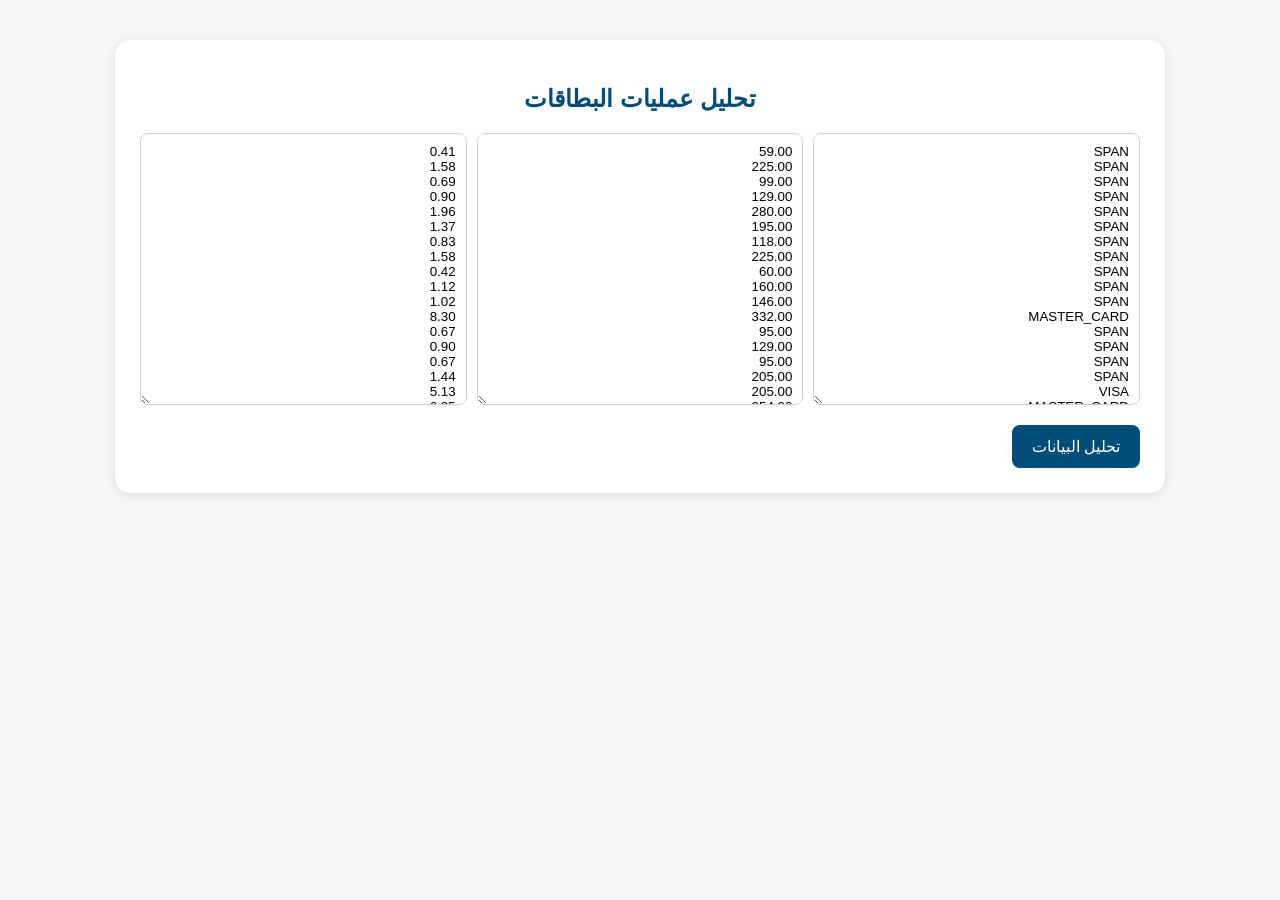
==== index.html @ a5571c26 "first version" ====
<!DOCTYPE html>
<html lang="ar" dir="rtl">
   <head>
      <meta charset="UTF-8" />
      <meta name="viewport" content="width=device-width, initial-scale=1.0" />
      <title>تحليل عمليات البطاقات</title>
      <style>
         body {
            font-family: "Tajawal", sans-serif;
            background: #f4f6f8;
            color: #222;
            margin: 40px;
         }
         h2 {
            text-align: center;
            color: #004d7a;
         }
         .container {
            max-width: 1000px;
            margin: auto;
            background: white;
            padding: 25px;
            border-radius: 15px;
            box-shadow: 0 2px 8px rgba(0, 0, 0, 0.1);
         }
         textarea {
            width: 32%;
            height: 250px;
            padding: 10px;
            border-radius: 8px;
            border: 1px solid #ccc;
            resize: vertical;
            font-family: inherit;
         }
         .textareas {
            display: flex;
            justify-content: space-between;
            gap: 10px;
            margin-bottom: 20px;
         }
         button {
            background: #004d7a;
            color: white;
            border: none;
            padding: 12px 20px;
            border-radius: 8px;
            font-size: 16px;
            cursor: pointer;
            transition: background 0.3s;
         }
         button:hover {
            background: #0073b1;
         }
         table {
            width: 100%;
            border-collapse: collapse;
            margin-top: 25px;
            font-size: 15px;
         }
         th,
         td {
            border: 1px solid #ddd;
            padding: 8px 10px;
            text-align: center;
         }
         th {
            background: #e9f3f9;
            color: #004d7a;
         }
         tfoot td {
            background: #fafafa;
            font-weight: bold;
         }
      </style>
   </head>
   <body>
      <div class="container">
         <h2>تحليل عمليات البطاقات</h2>
         <div class="textareas">
            <textarea
               id="types"
               placeholder="قائمة نوع البطاقة (SPAN / VISA / MASTER_CARD)..."
            >
SPAN
SPAN
SPAN
SPAN
SPAN
SPAN
SPAN
SPAN
SPAN
SPAN
SPAN
MASTER_CARD
SPAN
SPAN
SPAN
SPAN
VISA
MASTER_CARD
SPAN
MASTER_CARD
</textarea
            >
            <textarea id="values" placeholder="قائمة قيم العمليات...">
59.00
225.00
99.00
129.00
280.00
195.00
118.00
225.00
60.00
160.00
146.00
332.00
95.00
129.00
95.00
205.00
205.00
254.00
155.00
195.00
</textarea
            >
            <textarea id="fees" placeholder="قائمة رسوم العمليات...">
0.41
1.58
0.69
0.90
1.96
1.37
0.83
1.58
0.42
1.12
1.02
8.30
0.67
0.90
0.67
1.44
5.13
6.35
1.09
4.88
</textarea
            >
         </div>
         <button id="analyze">تحليل البيانات</button>
         <div id="results"></div>
      </div>

      <script src="script.js"></script>
   </body>
</html>
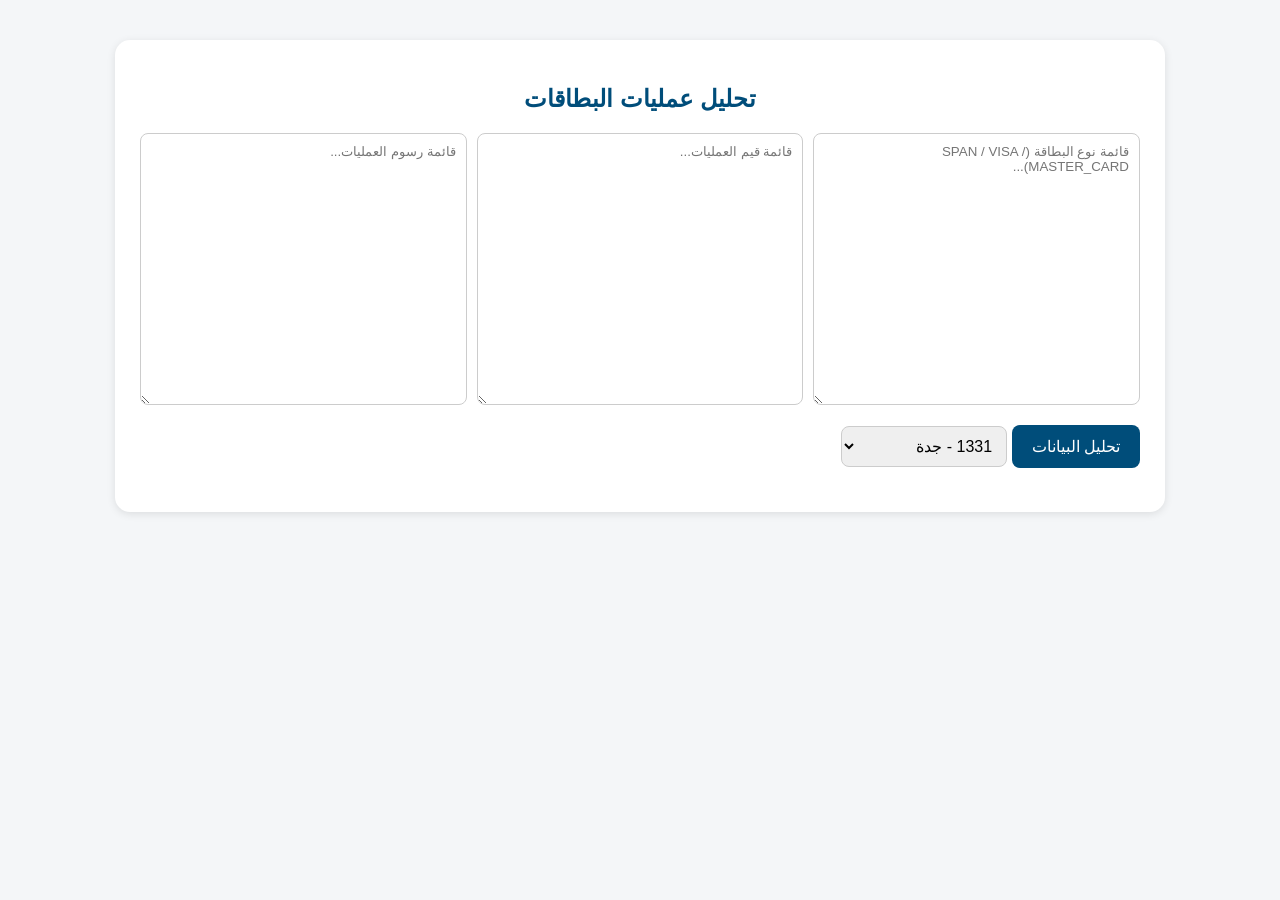
==== commit 5f69498c: "v2" ====
--- a/index.html
+++ b/index.html
@@ -37,6 +37,13 @@
             justify-content: space-between;
             gap: 10px;
             margin-bottom: 20px;
+         }
+         select {
+            margin-bottom: 20px;
+            padding: 10px;
+            border-radius: 8px;
+            border: 1px solid #ccc;
+            font-size: 16px;
          }
          button {
             background: #004d7a;
@@ -80,77 +87,20 @@
             <textarea
                id="types"
                placeholder="قائمة نوع البطاقة (SPAN / VISA / MASTER_CARD)..."
-            >
-SPAN
-SPAN
-SPAN
-SPAN
-SPAN
-SPAN
-SPAN
-SPAN
-SPAN
-SPAN
-SPAN
-MASTER_CARD
-SPAN
-SPAN
-SPAN
-SPAN
-VISA
-MASTER_CARD
-SPAN
-MASTER_CARD
-</textarea
-            >
-            <textarea id="values" placeholder="قائمة قيم العمليات...">
-59.00
-225.00
-99.00
-129.00
-280.00
-195.00
-118.00
-225.00
-60.00
-160.00
-146.00
-332.00
-95.00
-129.00
-95.00
-205.00
-205.00
-254.00
-155.00
-195.00
-</textarea
-            >
-            <textarea id="fees" placeholder="قائمة رسوم العمليات...">
-0.41
-1.58
-0.69
-0.90
-1.96
-1.37
-0.83
-1.58
-0.42
-1.12
-1.02
-8.30
-0.67
-0.90
-0.67
-1.44
-5.13
-6.35
-1.09
-4.88
-</textarea
-            >
+            ></textarea>
+            <textarea
+               id="values"
+               placeholder="قائمة قيم العمليات..."
+            ></textarea>
+            <textarea id="fees" placeholder="قائمة رسوم العمليات..."></textarea>
          </div>
          <button id="analyze">تحليل البيانات</button>
+         <select id="accountSelect">
+            <option value="1331">1331 - جدة</option>
+            <option value="1332">1332 - تبوك</option>
+            <option value="1334">1334 - القصر مول</option>
+         </select>
+
          <div id="results"></div>
       </div>
 
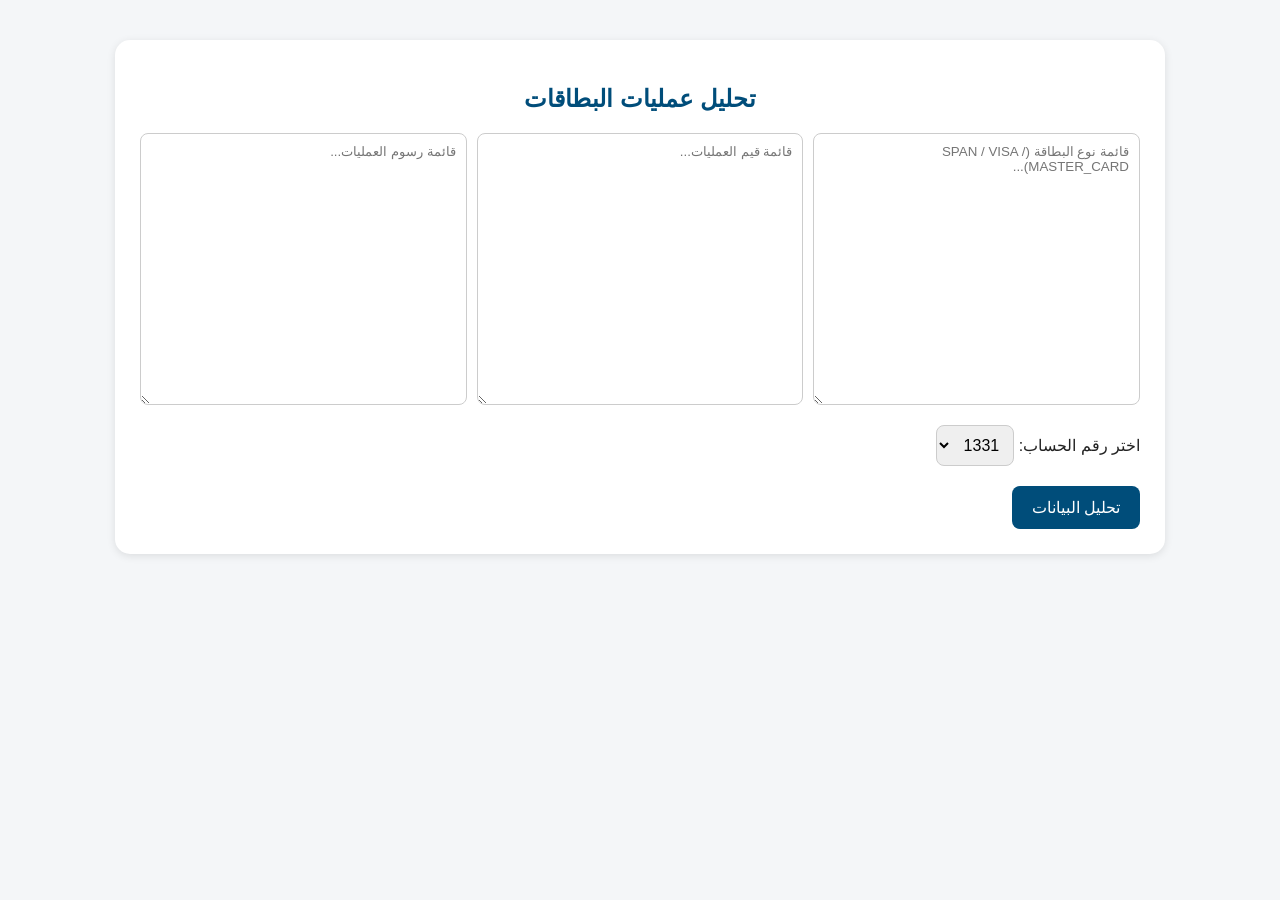
==== commit 38f09ec4: "v2" ====
--- a/index.html
+++ b/index.html
@@ -1,109 +1,43 @@
 <!DOCTYPE html>
 <html lang="ar" dir="rtl">
-   <head>
-      <meta charset="UTF-8" />
-      <meta name="viewport" content="width=device-width, initial-scale=1.0" />
-      <title>تحليل عمليات البطاقات</title>
-      <style>
-         body {
-            font-family: "Tajawal", sans-serif;
-            background: #f4f6f8;
-            color: #222;
-            margin: 40px;
-         }
-         h2 {
-            text-align: center;
-            color: #004d7a;
-         }
-         .container {
-            max-width: 1000px;
-            margin: auto;
-            background: white;
-            padding: 25px;
-            border-radius: 15px;
-            box-shadow: 0 2px 8px rgba(0, 0, 0, 0.1);
-         }
-         textarea {
-            width: 32%;
-            height: 250px;
-            padding: 10px;
-            border-radius: 8px;
-            border: 1px solid #ccc;
-            resize: vertical;
-            font-family: inherit;
-         }
-         .textareas {
-            display: flex;
-            justify-content: space-between;
-            gap: 10px;
-            margin-bottom: 20px;
-         }
-         select {
-            margin-bottom: 20px;
-            padding: 10px;
-            border-radius: 8px;
-            border: 1px solid #ccc;
-            font-size: 16px;
-         }
-         button {
-            background: #004d7a;
-            color: white;
-            border: none;
-            padding: 12px 20px;
-            border-radius: 8px;
-            font-size: 16px;
-            cursor: pointer;
-            transition: background 0.3s;
-         }
-         button:hover {
-            background: #0073b1;
-         }
-         table {
-            width: 100%;
-            border-collapse: collapse;
-            margin-top: 25px;
-            font-size: 15px;
-         }
-         th,
-         td {
-            border: 1px solid #ddd;
-            padding: 8px 10px;
-            text-align: center;
-         }
-         th {
-            background: #e9f3f9;
-            color: #004d7a;
-         }
-         tfoot td {
-            background: #fafafa;
-            font-weight: bold;
-         }
-      </style>
-   </head>
-   <body>
-      <div class="container">
-         <h2>تحليل عمليات البطاقات</h2>
-         <div class="textareas">
-            <textarea
-               id="types"
-               placeholder="قائمة نوع البطاقة (SPAN / VISA / MASTER_CARD)..."
-            ></textarea>
-            <textarea
-               id="values"
-               placeholder="قائمة قيم العمليات..."
-            ></textarea>
-            <textarea id="fees" placeholder="قائمة رسوم العمليات..."></textarea>
-         </div>
-         <button id="analyze">تحليل البيانات</button>
-         <select id="accountSelect">
-            <option value="1331">1331 - جدة</option>
-            <option value="1332">1332 - تبوك</option>
-            <option value="1334">1334 - القصر مول</option>
-         </select>
+<head>
+  <meta charset="UTF-8" />
+  <meta name="viewport" content="width=device-width, initial-scale=1.0" />
+  <title>تحليل عمليات البطاقات</title>
+  <style>
+    body { font-family: "Tajawal", sans-serif; background: #f4f6f8; color: #222; margin: 40px; }
+    h2 { text-align: center; color: #004d7a; }
+    .container { max-width: 1000px; margin: auto; background: white; padding: 25px; border-radius: 15px; box-shadow: 0 2px 8px rgba(0,0,0,0.1);}
+    textarea { width: 32%; height: 250px; padding: 10px; border-radius: 8px; border:1px solid #ccc; resize: vertical; font-family: inherit;}
+    .textareas { display: flex; justify-content: space-between; gap: 10px; margin-bottom: 20px; }
+    select { margin-bottom: 20px; padding: 10px; border-radius: 8px; border: 1px solid #ccc; font-size: 16px; }
+    button { background: #004d7a; color: white; border: none; padding: 12px 20px; border-radius: 8px; font-size: 16px; cursor: pointer; transition: background 0.3s;}
+    button:hover { background: #0073b1; }
+    table { width: 100%; border-collapse: collapse; margin-top: 25px; font-size: 15px; }
+    th, td { border:1px solid #ddd; padding:8px 10px; text-align:center;}
+    th { background: #e9f3f9; color: #004d7a; }
+  </style>
+</head>
+<body>
+<div class="container">
+  <h2>تحليل عمليات البطاقات</h2>
+  <div class="textareas">
+    <textarea id="types" placeholder="قائمة نوع البطاقة (SPAN / VISA / MASTER_CARD)..."></textarea>
+    <textarea id="values" placeholder="قائمة قيم العمليات..."></textarea>
+    <textarea id="fees" placeholder="قائمة رسوم العمليات..."></textarea>
+  </div>
 
-         <div id="results"></div>
-      </div>
+  <label for="accountSelect">اختر رقم الحساب:</label>
+  <select id="accountSelect">
+    <option value="1331">1331</option>
+    <option value="1332">1332</option>
+    <option value="1334">1334</option>
+  </select>
+  <br />
+  <button id="analyze">تحليل البيانات</button>
+  <div id="results"></div>
+</div>
 
-      <script src="script.js"></script>
-   </body>
+<script src="script.js"></script>
+</body>
 </html>
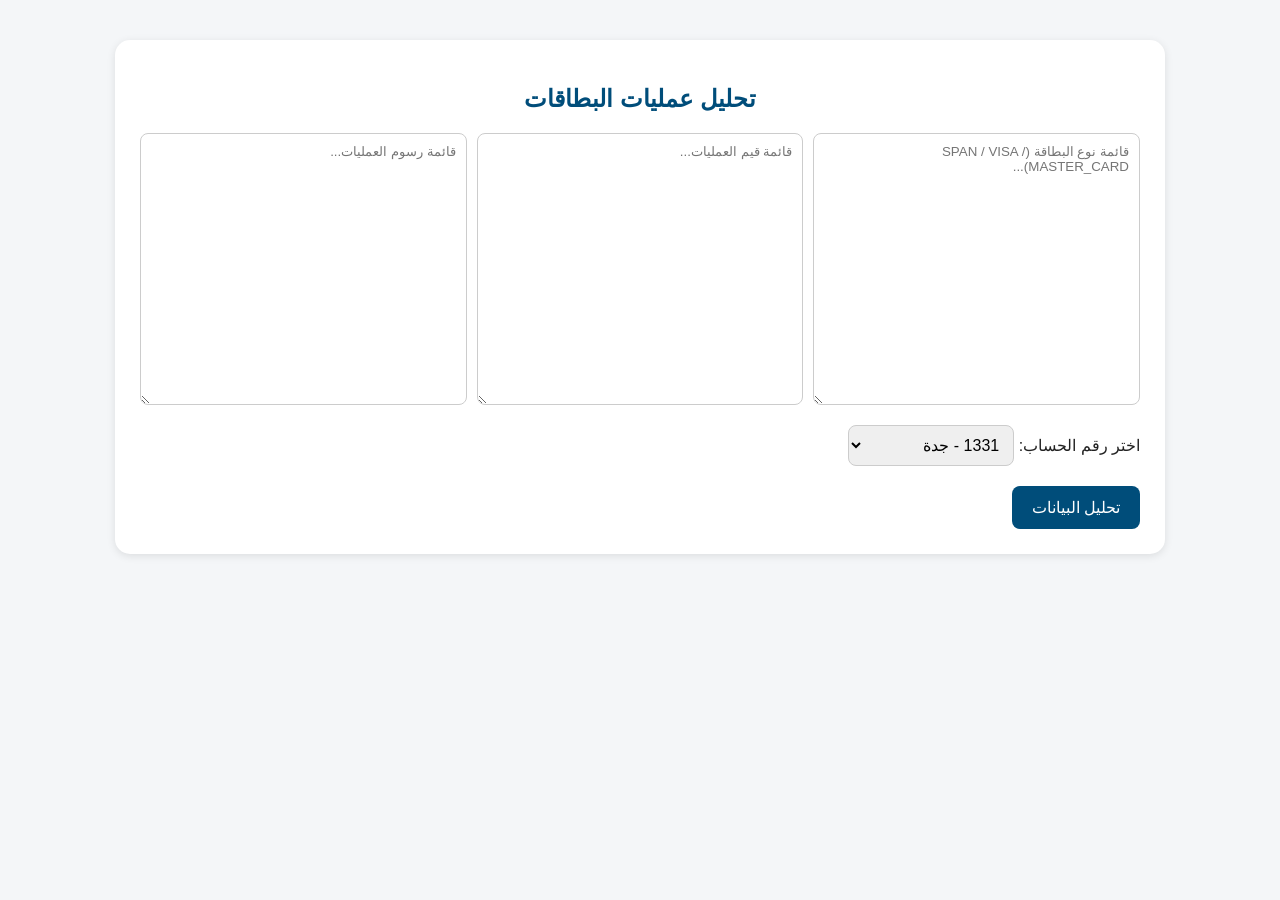
==== commit 2b058ea6: "v4" ====
--- a/index.html
+++ b/index.html
@@ -29,9 +29,9 @@
 
   <label for="accountSelect">اختر رقم الحساب:</label>
   <select id="accountSelect">
-    <option value="1331">1331</option>
-    <option value="1332">1332</option>
-    <option value="1334">1334</option>
+    <option value="1331">1331 - جدة</option>
+    <option value="1332">1332 - تبوك</option>
+    <option value="1334">1334 - القصر مول</option>
   </select>
   <br />
   <button id="analyze">تحليل البيانات</button>
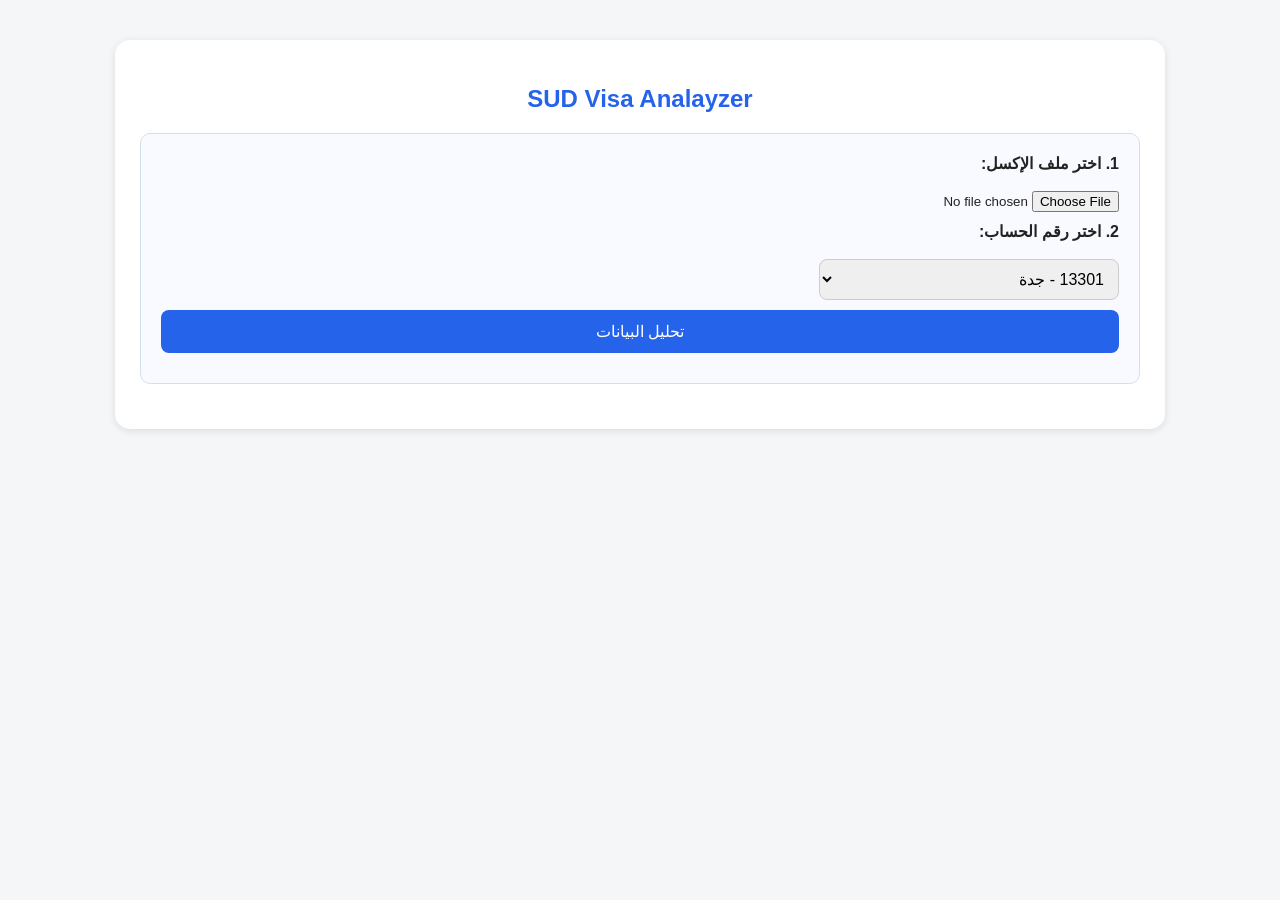
==== commit 7a3e2941: "v2" ====
--- a/index.html
+++ b/index.html
@@ -1,43 +1,40 @@
 <!DOCTYPE html>
 <html lang="ar" dir="rtl">
 <head>
-  <meta charset="UTF-8" />
-  <meta name="viewport" content="width=device-width, initial-scale=1.0" />
-  <title>تحليل عمليات البطاقات</title>
-  <style>
-    body { font-family: "Tajawal", sans-serif; background: #f4f6f8; color: #222; margin: 40px; }
-    h2 { text-align: center; color: #004d7a; }
-    .container { max-width: 1000px; margin: auto; background: white; padding: 25px; border-radius: 15px; box-shadow: 0 2px 8px rgba(0,0,0,0.1);}
-    textarea { width: 32%; height: 250px; padding: 10px; border-radius: 8px; border:1px solid #ccc; resize: vertical; font-family: inherit;}
-    .textareas { display: flex; justify-content: space-between; gap: 10px; margin-bottom: 20px; }
-    select { margin-bottom: 20px; padding: 10px; border-radius: 8px; border: 1px solid #ccc; font-size: 16px; }
-    button { background: #004d7a; color: white; border: none; padding: 12px 20px; border-radius: 8px; font-size: 16px; cursor: pointer; transition: background 0.3s;}
-    button:hover { background: #0073b1; }
-    table { width: 100%; border-collapse: collapse; margin-top: 25px; font-size: 15px; }
-    th, td { border:1px solid #ddd; padding:8px 10px; text-align:center;}
-    th { background: #e9f3f9; color: #004d7a; }
-  </style>
+    <meta charset="UTF-8">
+    <meta name="viewport" content="width=device-width, initial-scale=1.0">
+    <title>SUD Visa Analayzer</title>
+    <!-- استدعاء مكتبة SheetJS -->
+    <script src="https://cdn.sheetjs.com/xlsx-latest/package/dist/xlsx.full.min.js"></script>
+    <!-- استدعاء ملف التصميم -->
+    <link rel="stylesheet" href="style.css">
 </head>
 <body>
-<div class="container">
-  <h2>تحليل عمليات البطاقات</h2>
-  <div class="textareas">
-    <textarea id="types" placeholder="قائمة نوع البطاقة (SPAN / VISA / MASTER_CARD)..."></textarea>
-    <textarea id="values" placeholder="قائمة قيم العمليات..."></textarea>
-    <textarea id="fees" placeholder="قائمة رسوم العمليات..."></textarea>
-  </div>
+    <div class="container">
+        <h2>SUD Visa Analayzer</h2>
 
-  <label for="accountSelect">اختر رقم الحساب:</label>
-  <select id="accountSelect">
-    <option value="1331">1331 - جدة</option>
-    <option value="1332">1332 - تبوك</option>
-    <option value="1334">1334 - القصر مول</option>
-  </select>
-  <br />
-  <button id="analyze">تحليل البيانات</button>
-  <div id="results"></div>
-</div>
+        <div class="input-group">
+            <label for="excelFile"><strong>1. اختر ملف الإكسل:</strong></label>
+            <br><br>
+            <input type="file" id="excelFile" accept=".xlsx, .xls">
 
-<script src="script.js"></script>
+            <label for="accountSelect"><strong>2. اختر رقم الحساب:</strong></label>
+            <br><br>
+            <select id="accountSelect">
+                <option value="13301">13301 - جدة</option>
+                <option value="13302">13302 - تبوك</option>
+                <option value="13304">13304 - القصر مول</option>
+                <option value="13305">13305 - الأندلس</option>
+            </select>
+
+            <button id="analyze">تحليل البيانات</button>
+            <div id="errorMsg" class="error"></div>
+        </div>
+
+        <div id="results"></div>
+    </div>
+
+    <!-- استدعاء ملف الجافاسكريبت -->
+    <script src="script.js"></script>
 </body>
-</html>
+</html>
--- a/style.css
+++ b/style.css
@@ -0,0 +1,122 @@
+body {
+   font-family: "almarai", sans-serif;
+   background: #f4f6f8;
+   color: #222;
+   margin: 40px;
+}
+
+h2 {
+   text-align: center;
+   color: #2563eb;
+}
+
+.container {
+   max-width: 1000px;
+   margin: auto;
+   background: white;
+   padding: 25px;
+   border-radius: 15px;
+   box-shadow: 0 2px 8px rgba(0, 0, 0, 0.1);
+}
+
+.input-group {
+   margin-bottom: 20px;
+   padding: 20px;
+   background: #f8faff;
+   border-radius: 10px;
+   border: 1px solid #d0e1ea;
+}
+
+input[type="file"] {
+   display: block;
+   width: 100%;
+   margin-bottom: 10px;
+}
+
+select {
+   padding: 10px;
+   border-radius: 8px;
+   border: 1px solid #ccc;
+   font-size: 16px;
+   width: 100%;
+   max-width: 300px;
+}
+
+button {
+   background: #2563eb;
+   color: white;
+   border: none;
+   padding: 12px 20px;
+   border-radius: 8px;
+   font-size: 16px;
+   cursor: pointer;
+   transition: background 0.3s;
+   width: 100%;
+   margin-top: 10px;
+}
+
+button:hover {
+   background: #0073b1;
+}
+
+.error {
+   color: red;
+   font-weight: bold;
+   margin-top: 10px;
+}
+
+/* --- تنسيقات النتائج الجديدة --- */
+
+/* الحاوية الرئيسية لليوم الواحد */
+.date-container {
+   margin-top: 40px;
+   border: 2px solid #2563eb;
+   border-radius: 10px;
+   overflow: hidden;
+   background: #fff;
+}
+
+.date-header {
+   background: #2563eb;
+   color: white;
+   padding: 15px;
+   font-size: 1.2em;
+   font-weight: bold;
+   text-align: center;
+}
+
+/* الحاوية الفرعية لكل نوع بطاقة */
+.card-type-container {
+   margin: 20px;
+   border: 1px solid #ddd;
+   border-radius: 8px;
+   box-shadow: 0 1px 4px rgba(0, 0, 0, 0.05);
+}
+
+.card-type-header {
+   background: #e9f3f9;
+   color: #2563eb;
+   padding: 10px 15px;
+   font-weight: bold;
+   border-bottom: 1px solid #ddd;
+   border-radius: 8px 8px 0 0;
+}
+
+table {
+   width: 100%;
+   border-collapse: collapse;
+   font-size: 15px;
+}
+
+th,
+td {
+   border: 1px solid #ddd;
+   padding: 8px 10px;
+   text-align: center;
+}
+
+th {
+   background: #ececec;
+   color: #333;
+   font-weight: bold;
+}
